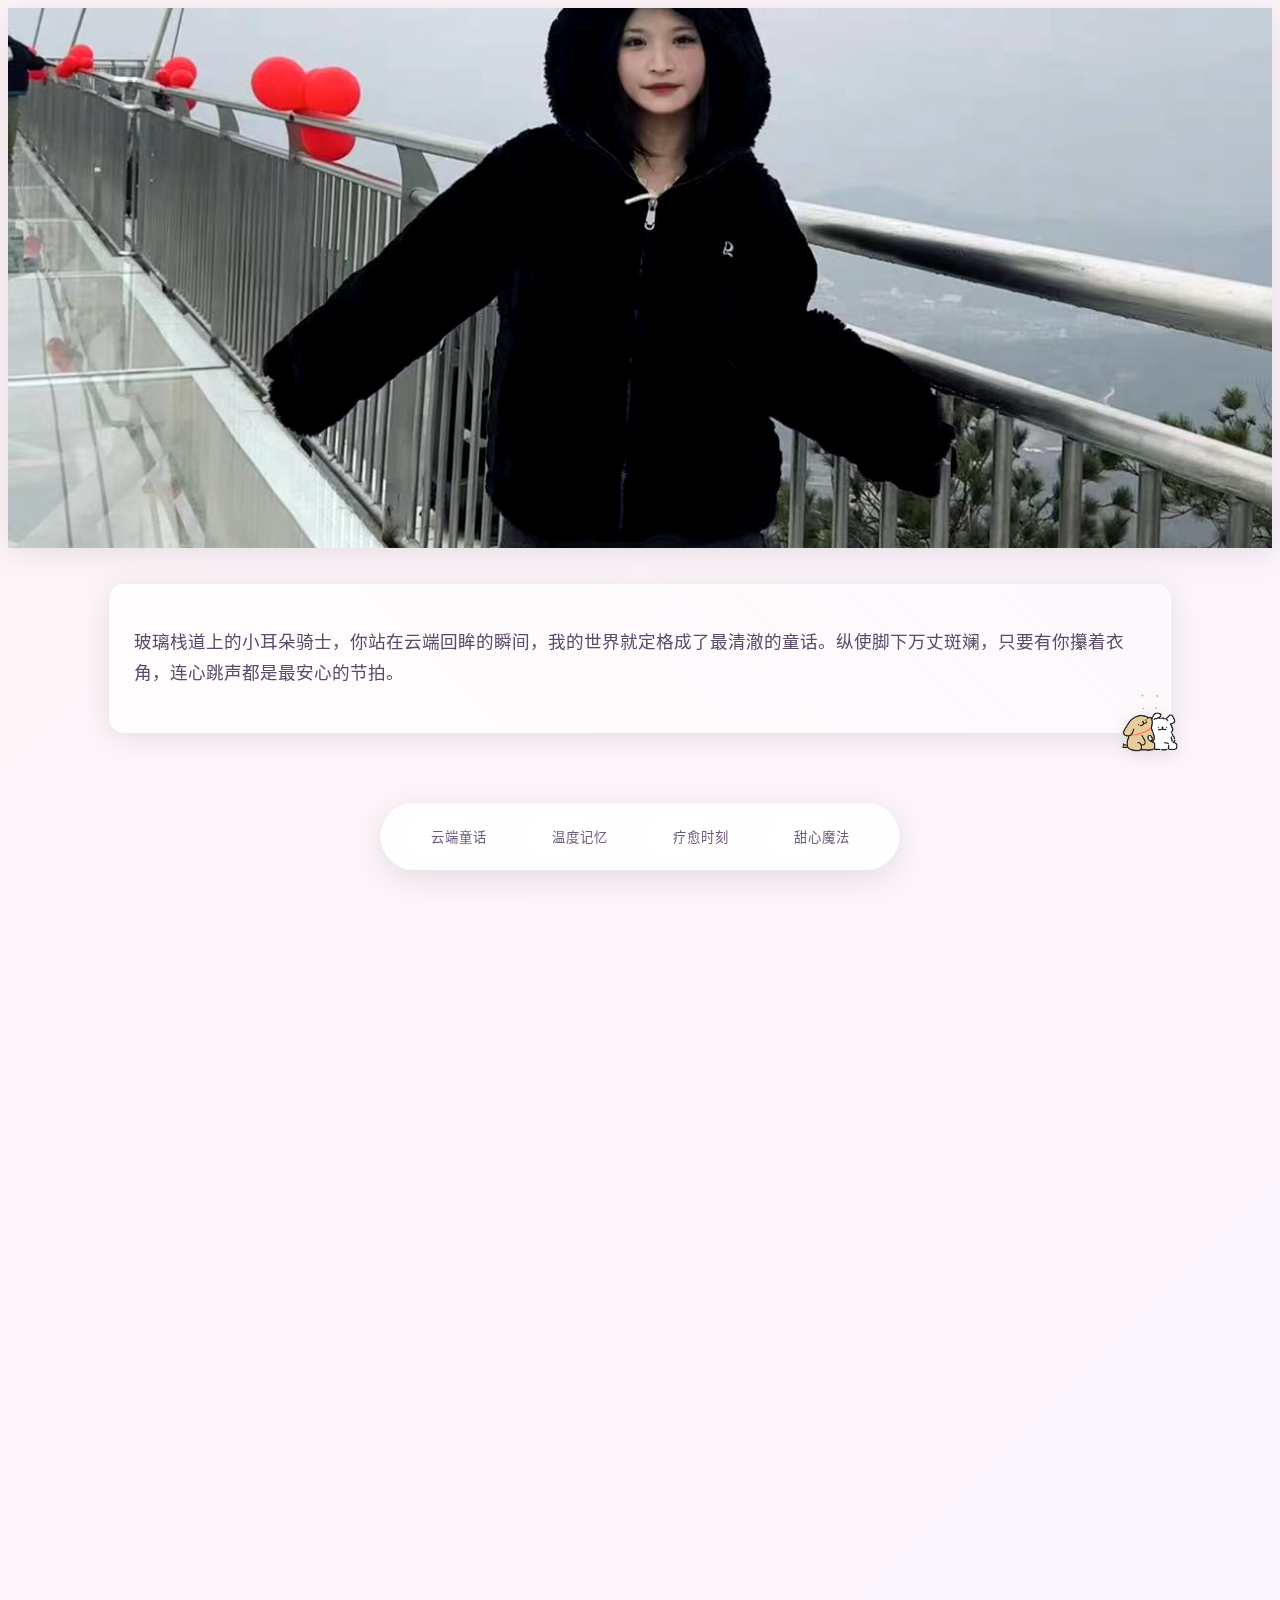
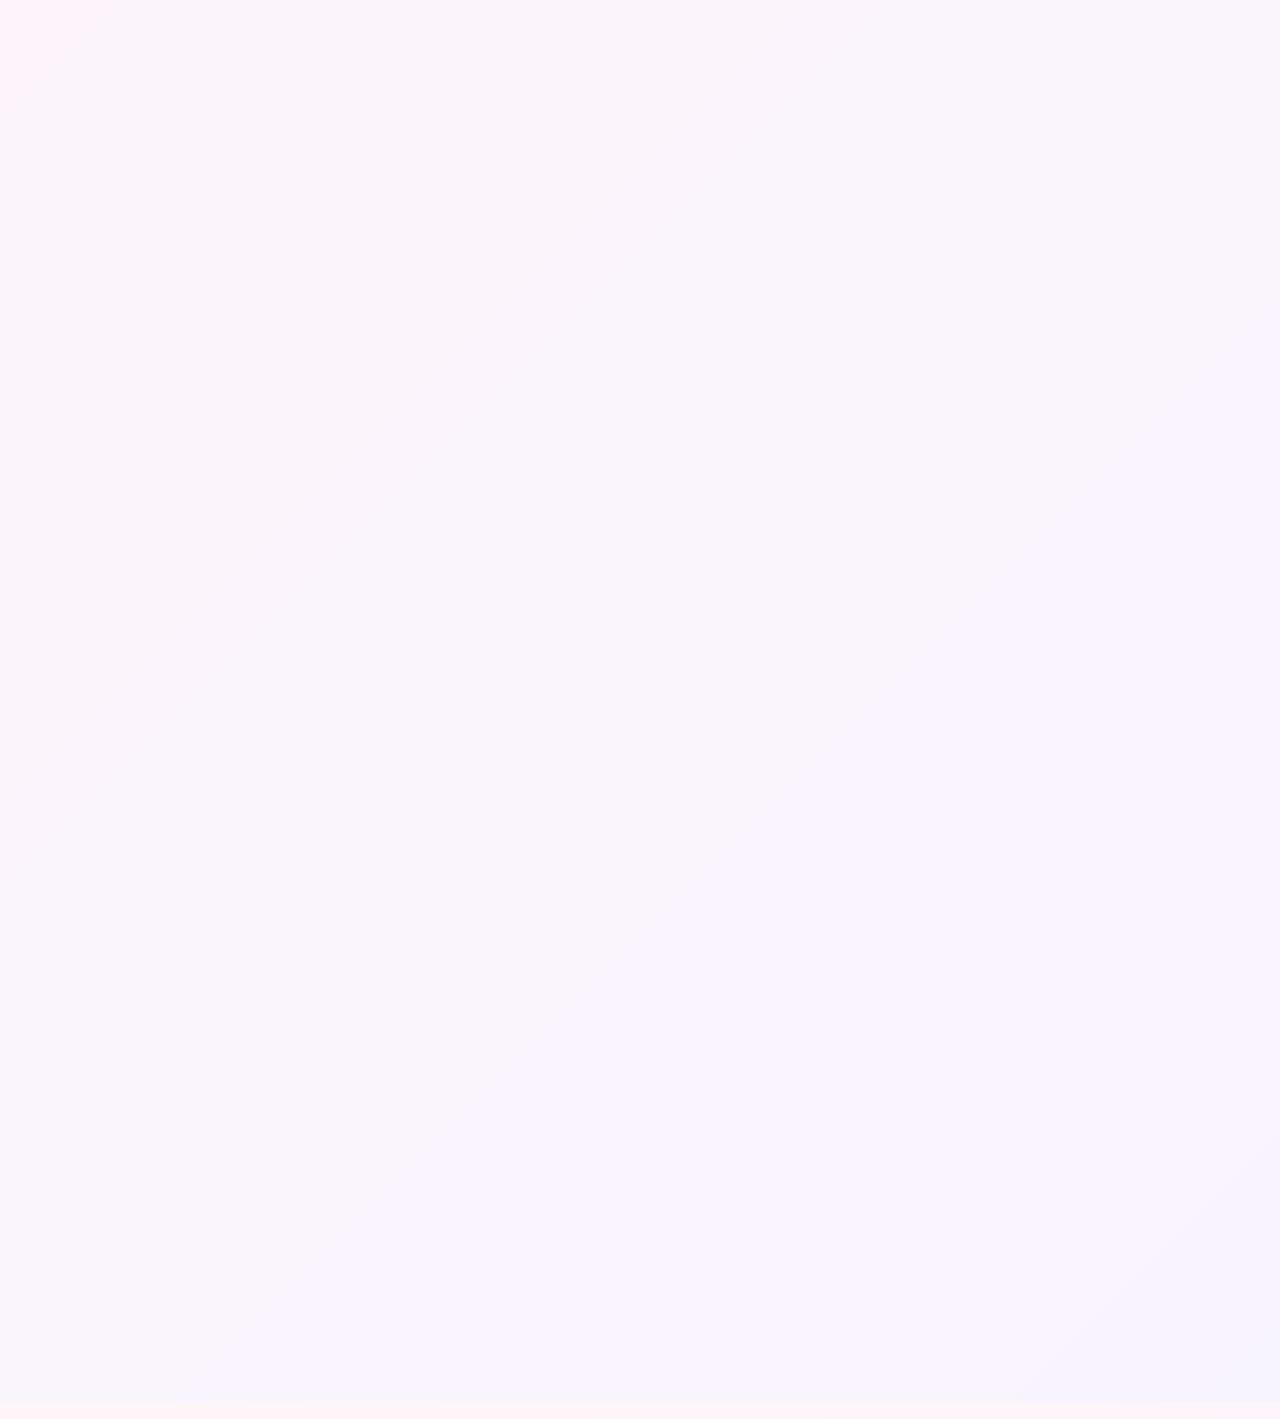
==== 04KeAiDuiXiang.html @ bbf90cf1 "444" ====
<!DOCTYPE html>
<html lang="zh-cn">
<head>
    <meta charset="UTF-8">
    <title>我们的记忆盒子</title>
    <style>
        :root {
            --primary-color: #ff7eb4;
            --secondary-color: #6c5b7b;
            --glass-effect: linear-gradient(120deg, rgba(255,255,255,0.15) 0%, rgba(255,255,255,0.05) 100%);
        }
        
        body {
            background: linear-gradient(135deg, #fff5f8 0%, #f8f4ff 100%);
            font-family: 'Microsoft YaHei', sans-serif;
            overflow-x: hidden;
        }
        
        /* 响应式图片容器 */
        .image-container {
            position: relative;
            max-width: 600px;
            margin: 20px auto;
            border-radius: 20px;
            overflow: hidden;
            box-shadow: 0 8px 32px rgba(0,0,0,0.1);
            transition: transform 0.3s ease;
        }
        
        .main-image {
            width: 100%;
            height: 60vh;
            object-fit: cover;
            object-position: center;
            filter: drop-shadow(0 4px 15px rgba(0,0,0,0.1));
        }
        
        /* 文字气泡增强 */
        .text-bubble {
            position: relative;
            max-width: 80%;
            margin: 2rem auto;
            padding: 1.5rem;
            background: var(--glass-effect);
            backdrop-filter: blur(10px);
            border-radius: 15px;
            box-shadow: 0 4px 30px rgba(0,0,0,0.1);
            border: 1px solid rgba(255,255,255,0.3);
        }
        
        .text-bubble::before {
            content: '';
            position: absolute;
            width: 40px;
            height: 40px;
            background: var(--glass-effect);
            top: -15px;
            left: 50%;
            transform: translateX(-50%) rotate(45deg);
            z-index: -1;
        }
        
        .text-bubble p {
            font-size: 1.1rem;
            line-height: 1.8;
            color: #5a4a6a;
            text-shadow: 0 2px 4px rgba(255,255,255,0.5);
        }
        
        /* 表情包动态布局 */
        .emoji {
            width: 80px;
            height: 80px;
            position: absolute;
            bottom: -30px;
            right: -20px;
            filter: drop-shadow(0 4px 8px rgba(0,0,0,0.1));
            transition: transform 0.3s ease;
        }
        
        .emoji:hover {
            transform: scale(1.1) rotate(-5deg);
        }
        
        /* 导航按钮重设计 */
        .nav-container {
            position: fixed;
            bottom: 30px;
            left: 50%;
            transform: translateX(-50%);
            display: inline-flex;
            gap: 15px;
            padding: 12px 25px;
            background: rgba(255, 255, 255, 0.9);
            backdrop-filter: blur(8px);
            border-radius: 50px;
            box-shadow: 0 8px 32px rgba(0,0,0,0.1);
        }
        
        .nav-container button {
            padding: 12px 25px;
            border: none;
            background: var(--glass-effect);
            color: var(--secondary-color);
            border-radius: 30px;
            cursor: pointer;
            transition: all 0.3s ease;
            font-weight: 500;
            letter-spacing: 1px;
        }
        
        .nav-container button:hover {
            background: var(--primary-color);
            color: white;
            transform: translateY(-3px);
            box-shadow: 0 5px 15px rgba(255,126,180,0.3);
        }
        
        /* 移动端优化 */
        @media (max-width: 768px) {
            .main-image {
                height: 45vh;
            }
        
            .text-bubble {
                max-width: 90%;
                padding: 1rem;
                margin: 1rem auto;
            }
        
            .emoji {
                width: 60px;
                height: 60px;
                bottom: -20px;
            }
        
            .nav-container {
                bottom: 15px;
                padding: 8px 15px;
                gap: 8px;
            }
        
            .nav-container button {
                padding: 8px 15px;
                font-size: 0.9rem;
            }
        }
        
        /* 页面切换动画 */
        .page {
            opacity: 0;
            transform: translateY(20px);
            transition: all 0.6s cubic-bezier(0.23, 1, 0.32, 1);
        }
        
        .active-page {
            opacity: 1;
            transform: translateY(0);
        }
    </style>
</head>
<body>
    <!-- 页面1：云端童话 -->
    <section id="page1" class="page active-page">
        <img src="images/BoLiQiao.jpg" alt="玻璃栈道" class="main-image">
        <div class="text-bubble">
            <p>玻璃栈道上的小耳朵骑士，你站在云端回眸的瞬间，我的世界就定格成了最清澈的童话。纵使脚下万丈斑斓，只要有你攥着衣角，连心跳声都是最安心的节拍。</p>
            <img src="images/cece.gif" class="emoji" alt="北极熊表情">
        </div>
    </section>

    <!-- 页面2：温度记忆 -->
    <section id="page2" class="page">
        <img src="images/CheShangYangGuang.jpg" alt="毛衣时光" class="main-image">
        <div class="text-bubble">
            <p>毛衣的褶皱藏着我们的温度，项链摇晃的微光里住着心跳的频率。即使车窗外的风景都虚化，你发梢卷起的弧度永远是我目光的锚点。.</p>
            <img src="images/qidai.gif" class="emoji" alt="垂耳兔表情">
        </div>
    </section>

    <!-- 页面3：疗愈时刻 -->
    <section id="page3" class="page">
        <img src="images/ShengBingNanShou.jpg" alt="疗愈时光" class="main-image">
        <div class="text-bubble">
            <p>绷带裹不住你眼里的星河，这副眼镜倒映的，是我正在笨拙却坚定地学着把心跳缠成守护你的蝴蝶结。</p>
            <img src="images/Shuixing.gif" class="emoji" alt="猫咪表情">
        </div>
    </section>

    <!-- 页面4：甜心魔法 -->
    <section id="page4" class="page">
        <img src="images/DanGaoBiXin.jpg" alt="爱心蛋糕" class="main-image">
        <div class="text-bubble">
            <p>你指尖的爱心魔法刚点亮这个角落，Hello Kitty的甜度就输了三分——原来蕾丝褶皱里藏着的，是我们用晚安吻称量过温柔时光。</p>
            <img src="images/SongHua.gif" class="emoji" alt="蛋糕猫表情">
        </div>
    </section>

    <!-- 底部导航 -->
    <nav class="nav-container">
        <button onclick="showPage(1)">云端童话</button>
        <button onclick="showPage(2)">温度记忆</button>
        <button onclick="showPage(3)">疗愈时刻</button>
        <button onclick="showPage(4)">甜心魔法</button>
    </nav>

    <script>
        
        // 页面切换逻辑
        function showPage(pageNumber) {
            document.querySelectorAll('.page').forEach(page => {
                page.classList.remove('active-page');
            });
            document.getElementById(`page${pageNumber}`).classList.add('active-page');
        }

        // 初始化特效
        document.querySelectorAll('.text-bubble').forEach(bubble => {
            bubble.style.background = 'linear-gradient(45deg, rgba(255,255,255,0.8), rgba(255,255,255,0.3))';
        });
        
        document.body.addEventListener('mousemove', (e) => {
    const particles = document.createElement('div');
    particles.style.cssText = `
        position: fixed;
        width: 4px;
        height: 4px;
        background: ${Math.random() > 0.5 ? 'var(--primary-color)' : 'var(--secondary-color)'};
        border-radius: 50%;
        pointer-events: none;
        left: ${e.pageX}px;
        top: ${e.pageY}px;
        transition: transform 0.3s, opacity 1s;
    `;
    document.body.appendChild(particles);
    
    setTimeout(() => {
        particles.style.transform = 'scale(2)';
        particles.style.opacity = '0';
        setTimeout(() => particles.remove(), 1000);
    }, 50);
});
        

        
    </script>
</body>
</html>
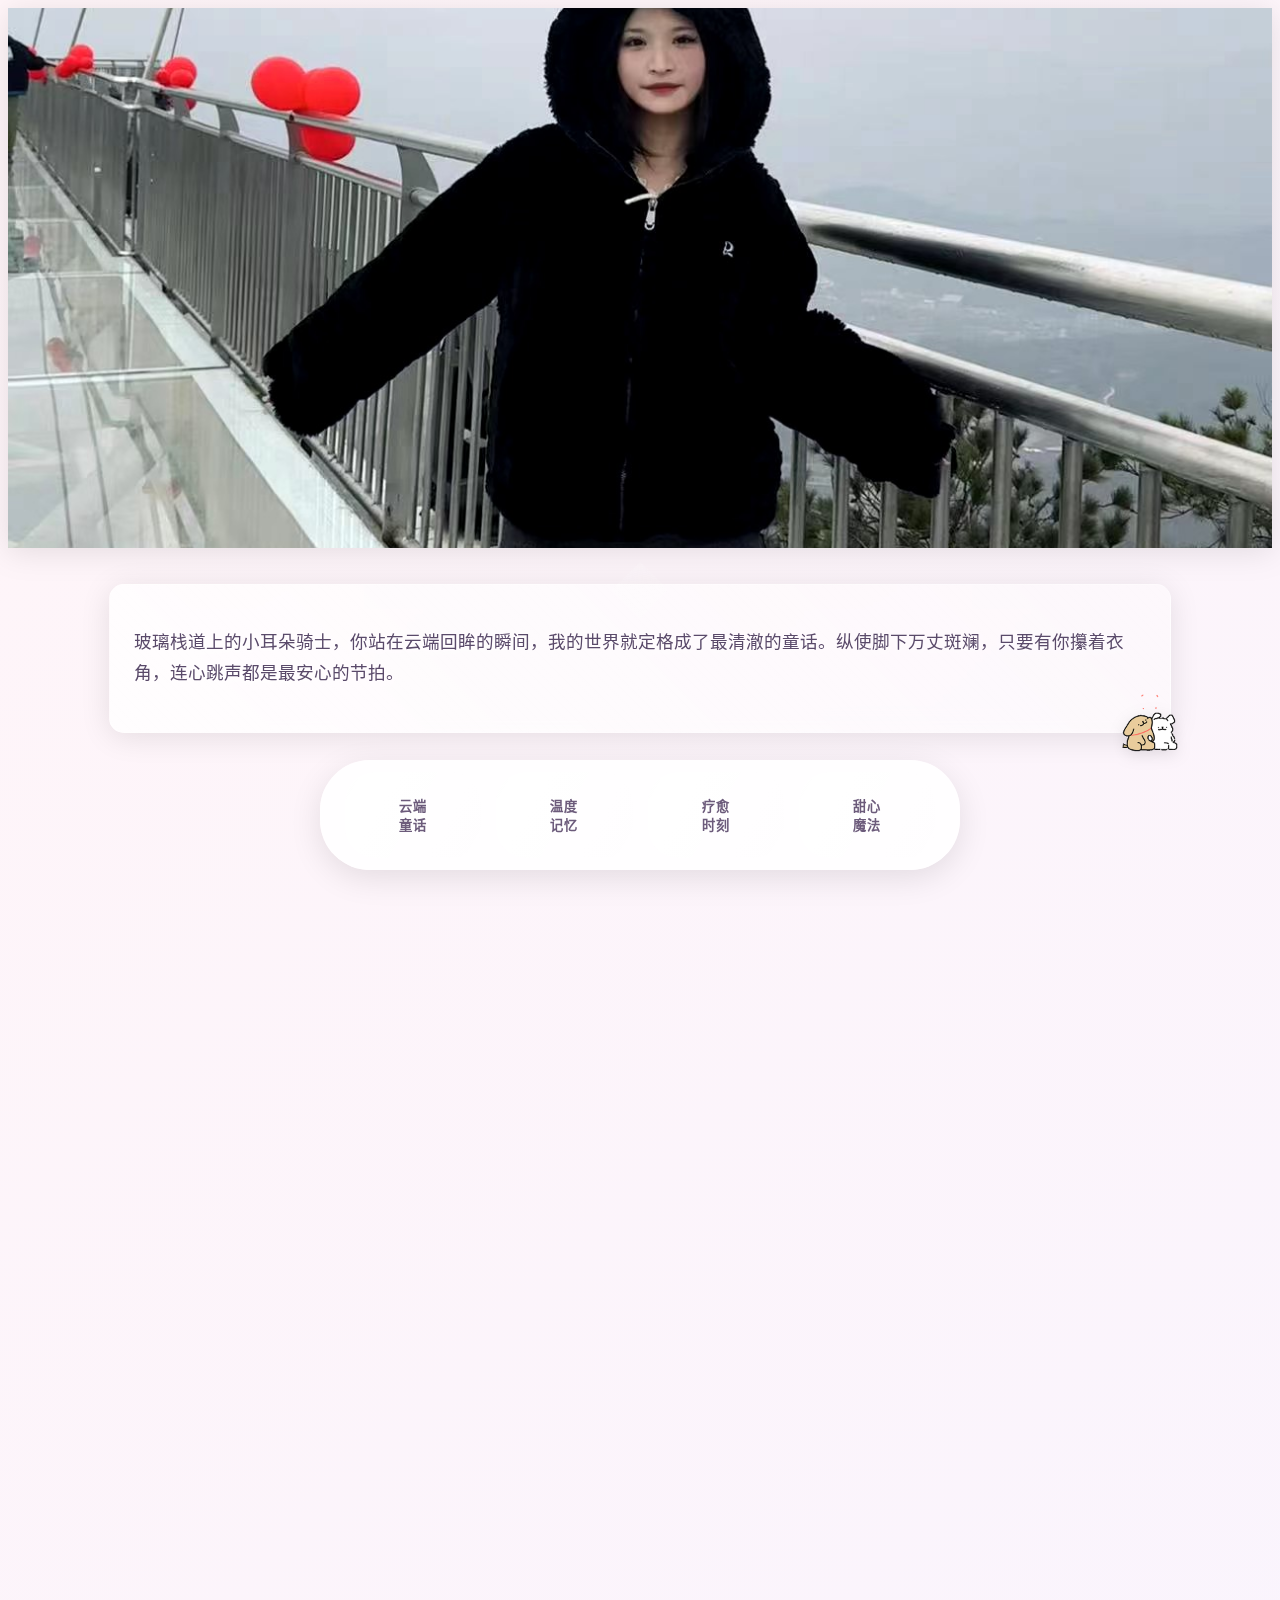
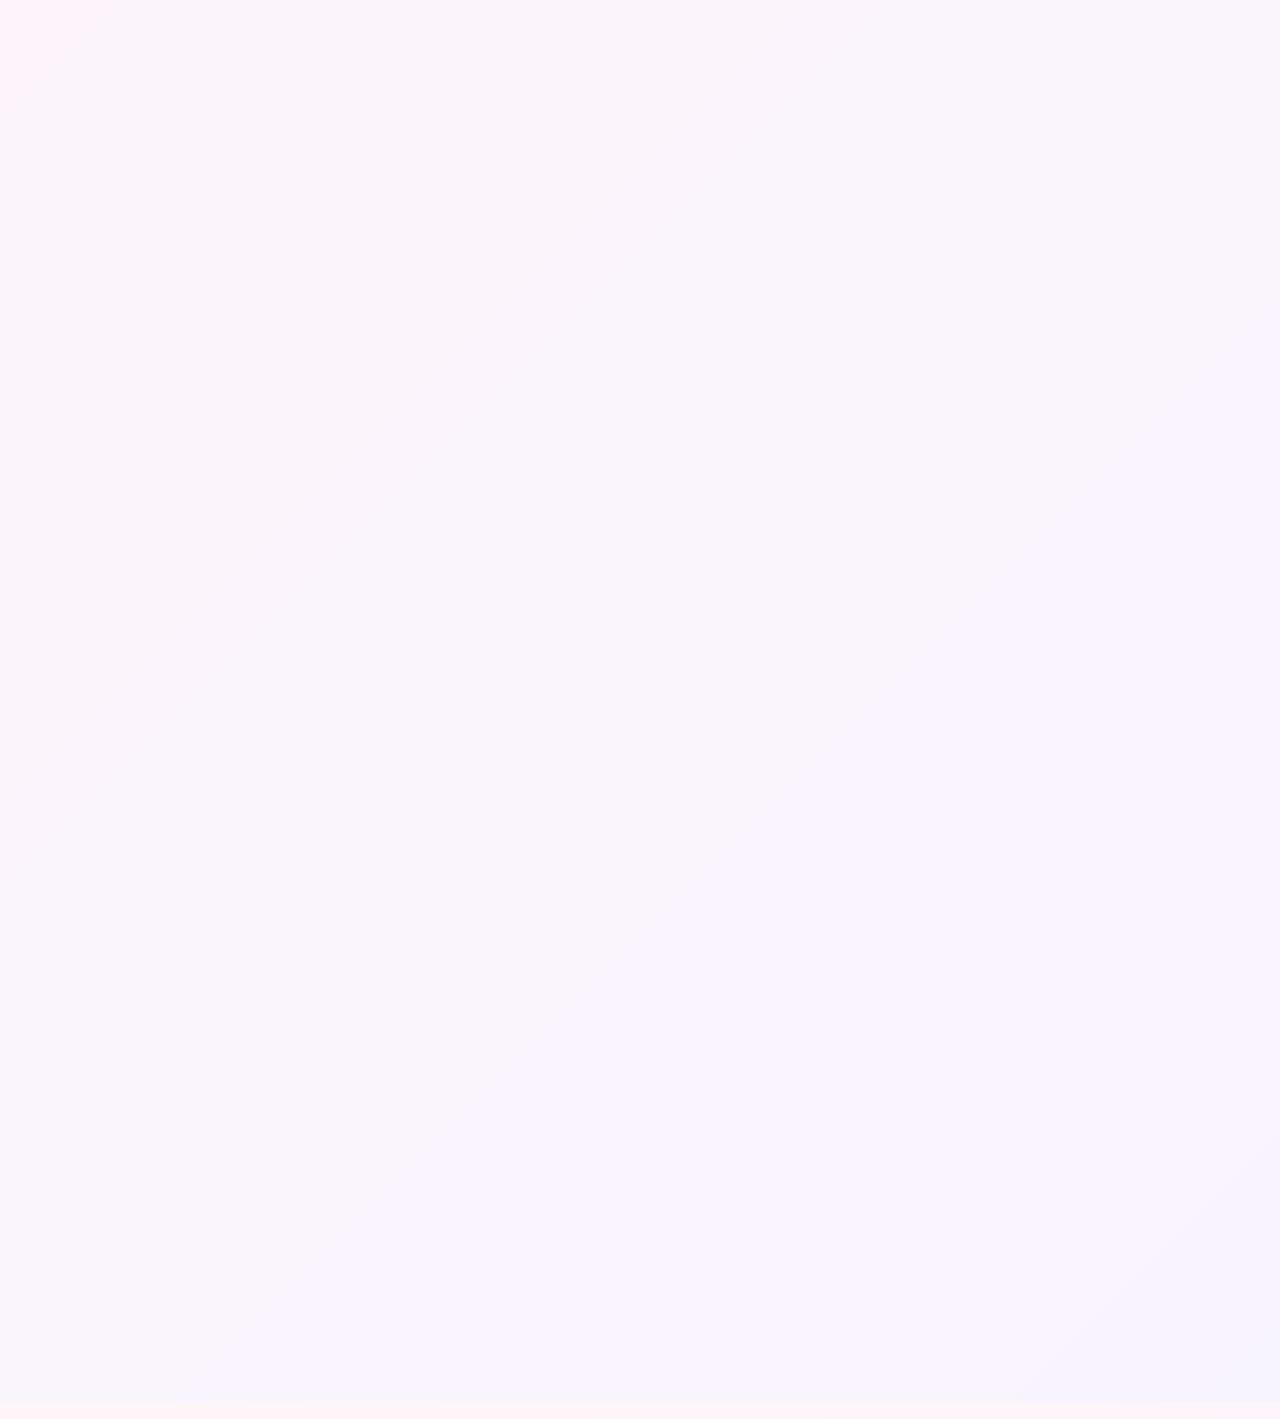
==== commit c982de8a: "Update 04KeAiDuiXiang.html" ====
--- a/04KeAiDuiXiang.html
+++ b/04KeAiDuiXiang.html
@@ -98,14 +98,14 @@
         }
         
         .nav-container button {
-            padding: 12px 25px;
+            padding: 24px 50px;
             border: none;
             background: var(--glass-effect);
             color: var(--secondary-color);
             border-radius: 30px;
             cursor: pointer;
             transition: all 0.3s ease;
-            font-weight: 500;
+            font-weight: 1000;
             letter-spacing: 1px;
         }
         
@@ -141,7 +141,7 @@
             }
         
             .nav-container button {
-                padding: 8px 15px;
+                padding: 24px 50px;
                 font-size: 0.9rem;
             }
         }
@@ -183,7 +183,7 @@
         <img src="images/ShengBingNanShou.jpg" alt="疗愈时光" class="main-image">
         <div class="text-bubble">
             <p>绷带裹不住你眼里的星河，这副眼镜倒映的，是我正在笨拙却坚定地学着把心跳缠成守护你的蝴蝶结。</p>
-            <img src="images/Shuixing.gif" class="emoji" alt="猫咪表情">
+            <img src="images/ShuiXing.gif" class="emoji" alt="猫咪表情">
         </div>
     </section>
 
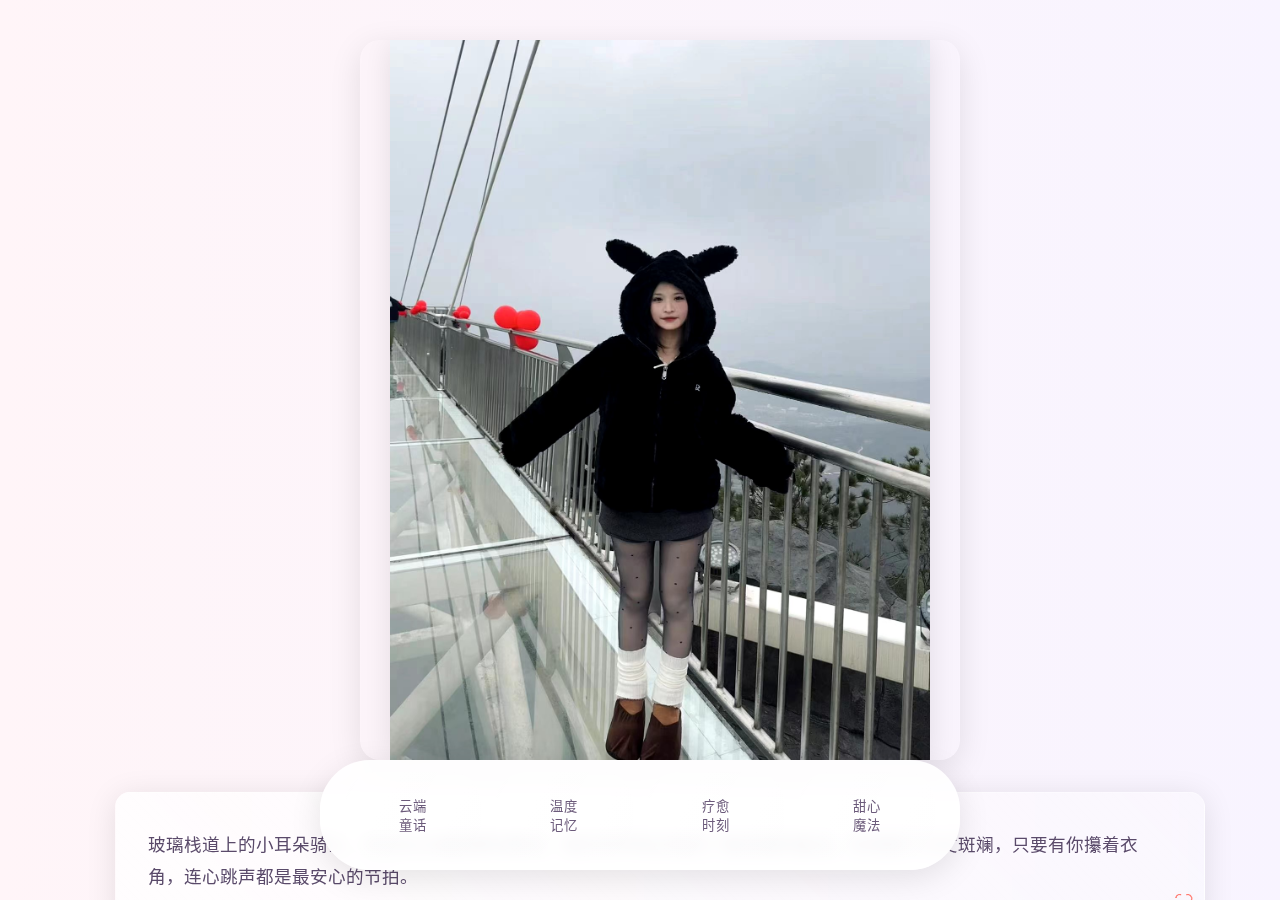
==== commit d08b74da: "Update 04KeAiDuiXiang.html" ====
--- a/04KeAiDuiXiang.html
+++ b/04KeAiDuiXiang.html
@@ -20,16 +20,21 @@
         .image-container {
             position: relative;
             max-width: 600px;
+            max-height: 900px;
             margin: 20px auto;
             border-radius: 20px;
             overflow: hidden;
             box-shadow: 0 8px 32px rgba(0,0,0,0.1);
             transition: transform 0.3s ease;
+            display: flex;           /* 新增flex布局 */
+            justify-content: center; /* 水平居中 */
+            align-items: center;     /* 垂直居中 */
+
         }
         
         .main-image {
-            width: 100%;
-            height: 60vh;
+            width: 90%;
+            height: auto;
             object-fit: cover;
             object-position: center;
             filter: drop-shadow(0 4px 15px rgba(0,0,0,0.1));
@@ -39,13 +44,14 @@
         .text-bubble {
             position: relative;
             max-width: 80%;
-            margin: 2rem auto;
-            padding: 1.5rem;
+            margin: 2rem auto 3rem;  /* 下边距从auto改为3rem */
+            padding: 1.5rem 2rem;   /* 左右增加内边距 */
             background: var(--glass-effect);
             backdrop-filter: blur(10px);
             border-radius: 15px;
             box-shadow: 0 4px 30px rgba(0,0,0,0.1);
             border: 1px solid rgba(255,255,255,0.3);
+            margin-bottom:150px;
         }
         
         .text-bubble::before {
@@ -65,6 +71,7 @@
             line-height: 1.8;
             color: #5a4a6a;
             text-shadow: 0 2px 4px rgba(255,255,255,0.5);
+            margin: 0.8rem 0;  /* 新增段落间距 */
         }
         
         /* 表情包动态布局 */
@@ -105,7 +112,7 @@
             border-radius: 30px;
             cursor: pointer;
             transition: all 0.3s ease;
-            font-weight: 1000;
+            font-weight: 500;
             letter-spacing: 1px;
         }
         
@@ -146,23 +153,31 @@
             }
         }
         
-        /* 页面切换动画 */
         .page {
-            opacity: 0;
-            transform: translateY(20px);
-            transition: all 0.6s cubic-bezier(0.23, 1, 0.32, 1);
-        }
-        
-        .active-page {
-            opacity: 1;
-            transform: translateY(0);
-        }
+    position: fixed;
+    top: 0;
+    left: 0;
+    width: 100%;
+    height: 100vh;
+    padding: 20px;
+    overflow-y: auto;
+    opacity: 0;
+    transform: translateY(20px);
+    transition: all 0.6s cubic-bezier(0.23, 1, 0.32, 1);
+    pointer-events: none;
+}
+
+.active-page {
+    opacity: 1;
+    transform: translateY(0);
+    pointer-events: auto;
+}
     </style>
 </head>
 <body>
     <!-- 页面1：云端童话 -->
     <section id="page1" class="page active-page">
-        <img src="images/BoLiQiao.jpg" alt="玻璃栈道" class="main-image">
+        <div class="image-container"><img src="images/BoLiQiao.jpg" alt="玻璃栈道" class="main-image"></div>
         <div class="text-bubble">
             <p>玻璃栈道上的小耳朵骑士，你站在云端回眸的瞬间，我的世界就定格成了最清澈的童话。纵使脚下万丈斑斓，只要有你攥着衣角，连心跳声都是最安心的节拍。</p>
             <img src="images/cece.gif" class="emoji" alt="北极熊表情">
@@ -171,7 +186,7 @@
 
     <!-- 页面2：温度记忆 -->
     <section id="page2" class="page">
-        <img src="images/CheShangYangGuang.jpg" alt="毛衣时光" class="main-image">
+        <div class="image-container"><img src="images/CheShangYangGuang.jpg" alt="毛衣时光" class="main-image"></div>
         <div class="text-bubble">
             <p>毛衣的褶皱藏着我们的温度，项链摇晃的微光里住着心跳的频率。即使车窗外的风景都虚化，你发梢卷起的弧度永远是我目光的锚点。.</p>
             <img src="images/qidai.gif" class="emoji" alt="垂耳兔表情">
@@ -180,7 +195,7 @@
 
     <!-- 页面3：疗愈时刻 -->
     <section id="page3" class="page">
-        <img src="images/ShengBingNanShou.jpg" alt="疗愈时光" class="main-image">
+        <div class="image-container"> <img src="images/ShengBingNanShou.jpg" alt="疗愈时光" class="main-image"></div>
         <div class="text-bubble">
             <p>绷带裹不住你眼里的星河，这副眼镜倒映的，是我正在笨拙却坚定地学着把心跳缠成守护你的蝴蝶结。</p>
             <img src="images/ShuiXing.gif" class="emoji" alt="猫咪表情">
@@ -189,12 +204,13 @@
 
     <!-- 页面4：甜心魔法 -->
     <section id="page4" class="page">
-        <img src="images/DanGaoBiXin.jpg" alt="爱心蛋糕" class="main-image">
+        <div class="image-container"><img src="images/DanGaoBiXin.jpg" alt="爱心蛋糕" class="main-image"></div>
         <div class="text-bubble">
             <p>你指尖的爱心魔法刚点亮这个角落，Hello Kitty的甜度就输了三分——原来蕾丝褶皱里藏着的，是我们用晚安吻称量过温柔时光。</p>
             <img src="images/SongHua.gif" class="emoji" alt="蛋糕猫表情">
         </div>
     </section>
+
 
     <!-- 底部导航 -->
     <nav class="nav-container">
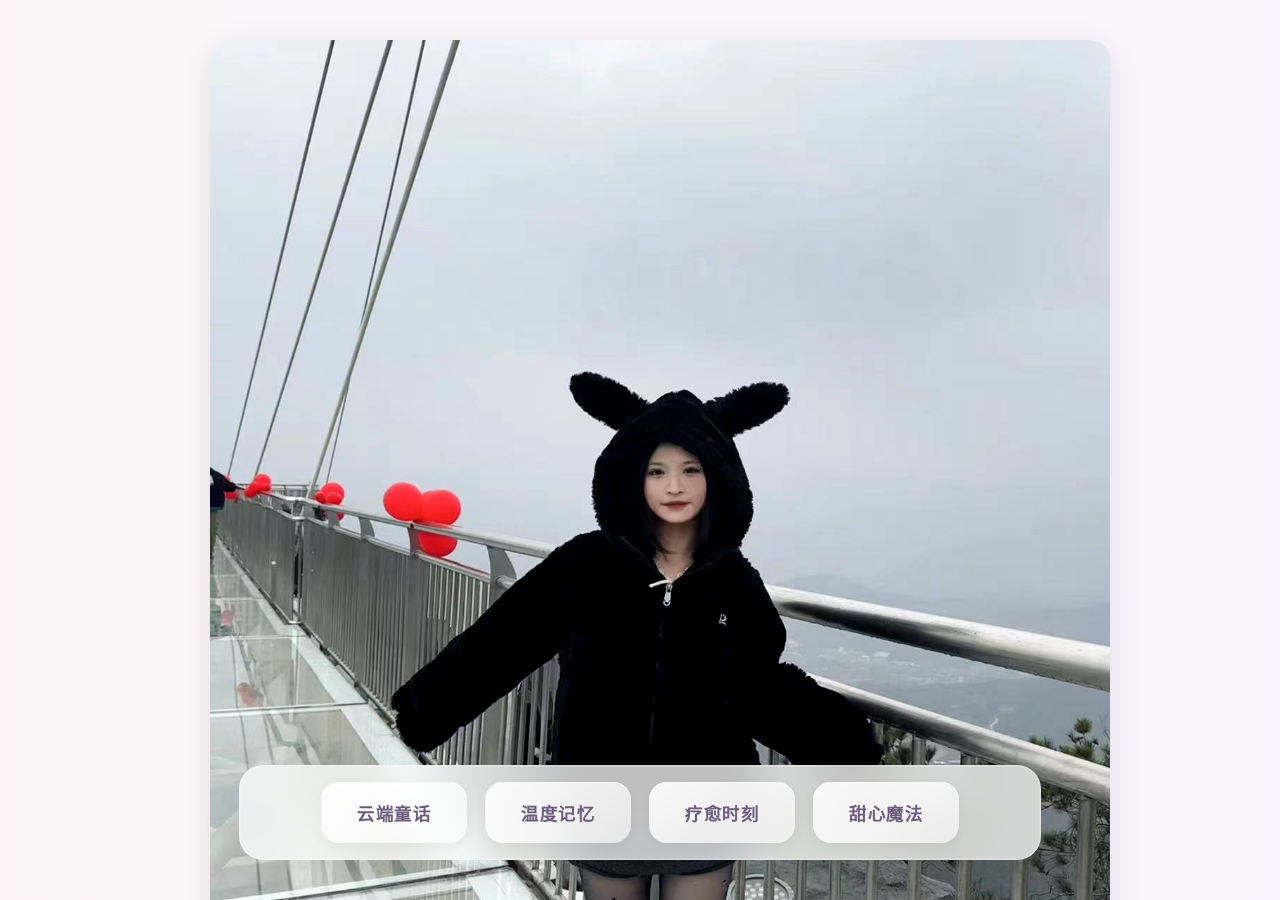
==== commit 6f8e44dd: "Update 04KeAiDuiXiang.html" ====
--- a/04KeAiDuiXiang.html
+++ b/04KeAiDuiXiang.html
@@ -19,8 +19,8 @@
         /* 响应式图片容器 */
         .image-container {
             position: relative;
-            max-width: 600px;
-            max-height: 900px;
+            max-width: 900px;
+            max-height: 1200px;
             margin: 20px auto;
             border-radius: 20px;
             overflow: hidden;
@@ -33,8 +33,8 @@
         }
         
         .main-image {
-            width: 90%;
-            height: auto;
+            width: 100%;
+            height: 100%;
             object-fit: cover;
             object-position: center;
             filter: drop-shadow(0 4px 15px rgba(0,0,0,0.1));
@@ -67,7 +67,7 @@
         }
         
         .text-bubble p {
-            font-size: 1.1rem;
+            font-size: 1.5rem;
             line-height: 1.8;
             color: #5a4a6a;
             text-shadow: 0 2px 4px rgba(255,255,255,0.5);
@@ -89,69 +89,92 @@
             transform: scale(1.1) rotate(-5deg);
         }
         
-        /* 导航按钮重设计 */
-        .nav-container {
-            position: fixed;
-            bottom: 30px;
-            left: 50%;
-            transform: translateX(-50%);
-            display: inline-flex;
-            gap: 15px;
-            padding: 12px 25px;
-            background: rgba(255, 255, 255, 0.9);
-            backdrop-filter: blur(8px);
-            border-radius: 50px;
-            box-shadow: 0 8px 32px rgba(0,0,0,0.1);
-        }
-        
-        .nav-container button {
-            padding: 24px 50px;
-            border: none;
-            background: var(--glass-effect);
-            color: var(--secondary-color);
-            border-radius: 30px;
-            cursor: pointer;
-            transition: all 0.3s ease;
-            font-weight: 500;
-            letter-spacing: 1px;
-        }
-        
-        .nav-container button:hover {
-            background: var(--primary-color);
-            color: white;
-            transform: translateY(-3px);
-            box-shadow: 0 5px 15px rgba(255,126,180,0.3);
-        }
-        
-        /* 移动端优化 */
-        @media (max-width: 768px) {
-            .main-image {
-                height: 45vh;
-            }
-        
-            .text-bubble {
-                max-width: 90%;
-                padding: 1rem;
-                margin: 1rem auto;
-            }
-        
-            .emoji {
-                width: 60px;
-                height: 60px;
-                bottom: -20px;
-            }
-        
-            .nav-container {
-                bottom: 15px;
-                padding: 8px 15px;
-                gap: 8px;
-            }
-        
-            .nav-container button {
-                padding: 24px 50px;
-                font-size: 0.9rem;
-            }
-        }
+       /* 导航容器增强 */
+.nav-container {
+    position: fixed;
+    bottom: 40px;
+    left: 50%;
+    transform: translateX(-50%);
+    display: flex;
+    gap: 18px;
+    padding: 16px;
+    background: rgba(255, 255, 255, 0.75);
+    backdrop-filter: blur(20px) saturate(180%);
+    border-radius: 24px;
+    box-shadow: 
+        0 12px 40px rgba(0,0,0,0.08),
+        inset 0 0 0 1px rgba(255,255,255,0.2);
+    border: 1px solid rgba(255,255,255,0.3);
+    min-width: 60vw;
+    justify-content: center;
+    transition: all 0.4s cubic-bezier(0.175, 0.885, 0.32, 1.1);
+}
+
+/* 悬浮态容器动效 */
+.nav-container:hover {
+    transform: translateX(-50%) scale(1.02);
+    box-shadow: 
+        0 16px 48px rgba(0,0,0,0.12),
+        inset 0 0 0 1px rgba(255,255,255,0.3);
+}
+
+/* 按钮质感升级 */
+.nav-container button {
+    padding: 18px 36px;
+    border: none;
+    background: 
+        linear-gradient(145deg, 
+            rgba(255,255,255,0.9) 0%,
+            rgba(255,255,255,0.6) 100%);
+    color: var(--secondary-color);
+    border-radius: 18px;
+    cursor: pointer;
+    transition: 
+        transform 0.3s ease,
+        box-shadow 0.3s ease,
+        background 0.4s ease;
+    font-weight: 600;
+    letter-spacing: 0.5px;
+    font-size: 1.1em;
+    white-space: nowrap;
+    box-shadow: 
+        0 4px 12px rgba(0,0,0,0.05),
+        inset 0 1px 0 rgba(255,255,255,0.8);
+}
+
+/* 按钮悬浮态 */
+.nav-container button:hover {
+    background: 
+        linear-gradient(145deg, 
+            var(--primary-color) 0%,
+            #ff6fa5 100%);
+    color: white;
+    transform: translateY(-2px) scale(1.05);
+    box-shadow: 
+        0 6px 24px rgba(255,126,180,0.3),
+        inset 0 1px 0 rgba(255,255,255,0.2);
+}
+
+/* 按钮激活态 */
+.nav-container button:active {
+    transform: translateY(1px) scale(0.98);
+}
+
+/* 移动端适配 */
+@media (max-width: 768px) {
+    .nav-container {
+        bottom: 20px;
+        padding: 12px;
+        min-width: 80vw;
+        gap: 12px;
+    }
+    
+    .nav-container button {
+        padding: 14px 24px;
+        font-size: 0.95em;
+        border-radius: 14px;
+    }
+}
         
         .page {
     position: fixed;
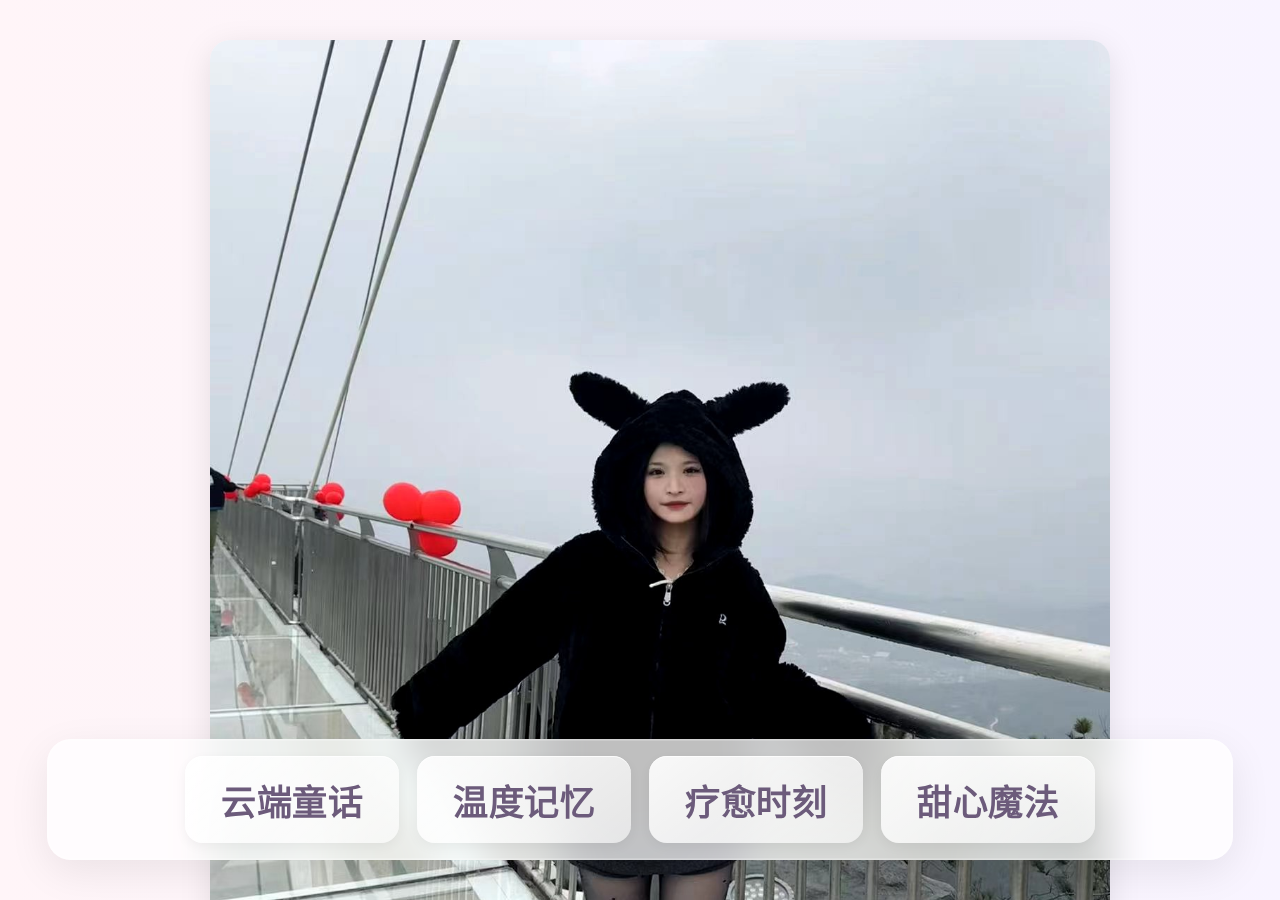
==== commit 4520000c: "Update 04KeAiDuiXiang.html" ====
--- a/04KeAiDuiXiang.html
+++ b/04KeAiDuiXiang.html
@@ -67,7 +67,7 @@
         }
         
         .text-bubble p {
-            font-size: 1.5rem;
+            font-size: 2.5rem;
             line-height: 1.8;
             color: #5a4a6a;
             text-shadow: 0 2px 4px rgba(255,255,255,0.5);
@@ -76,8 +76,8 @@
         
         /* 表情包动态布局 */
         .emoji {
-            width: 80px;
-            height: 80px;
+            width: 160px;
+            height: 160px;
             position: absolute;
             bottom: -30px;
             right: -20px;
@@ -90,24 +90,24 @@
         }
         
        /* 导航容器增强 */
-.nav-container {
-    position: fixed;
-    bottom: 40px;
-    left: 50%;
-    transform: translateX(-50%);
-    display: flex;
-    gap: 18px;
-    padding: 16px;
-    background: rgba(255, 255, 255, 0.75);
-    backdrop-filter: blur(20px) saturate(180%);
-    border-radius: 24px;
-    box-shadow: 
-        0 12px 40px rgba(0,0,0,0.08),
-        inset 0 0 0 1px rgba(255,255,255,0.2);
-    border: 1px solid rgba(255,255,255,0.3);
-    min-width: 60vw;
-    justify-content: center;
-    transition: all 0.4s cubic-bezier(0.175, 0.885, 0.32, 1.1);
+       .nav-container {
+    position: fixed;         /* 固定定位在视口中 */
+    bottom: 40px;            /* 距离底部40像素 */
+    left: 50%;               /* 水平居中定位 */
+    transform: translateX(-50%); /* 精确水平居中 */
+    display: flex;           /* 弹性布局排列按钮 */
+    gap: 18px;               /* 按钮间距18像素 */
+    padding: 16px;           /* 内边距 */
+    background: rgba(255, 255, 255, 0.75); /* 75%透明度的白色背景 */
+    backdrop-filter: blur(20px) saturate(180%); /* 背景模糊和饱和度增强 */
+    border-radius: 24px;      /* 圆角半径 */
+    box-shadow: 
+        0 12px 40px rgba(0,0,0,0.08),  /* 外阴影 */
+        inset 0 0 0 1px rgba(255,255,255,0.2); /* 内发光边框效果 */
+    border: 1px solid rgba(255,255,255,0.3); /* 半透明边框 */
+    min-width: 90vw;         /* 最小宽度为视口宽度60% */
+    justify-content: center; /* 子元素水平居中 */
+    transition: all 0.4s cubic-bezier(0.175, 0.885, 0.32, 1.1); /* 平滑动画过渡 */
 }
 
 /* 悬浮态容器动效 */
@@ -120,26 +120,26 @@
 
 /* 按钮质感升级 */
 .nav-container button {
-    padding: 18px 36px;
-    border: none;
+    padding: 18px 36px;            /* 按钮内边距：上下18px 左右36px */
+    border: none;                   /* 去除默认边框 */
     background: 
-        linear-gradient(145deg, 
-            rgba(255,255,255,0.9) 0%,
-            rgba(255,255,255,0.6) 100%);
-    color: var(--secondary-color);
-    border-radius: 18px;
-    cursor: pointer;
-    transition: 
-        transform 0.3s ease,
-        box-shadow 0.3s ease,
-        background 0.4s ease;
-    font-weight: 600;
-    letter-spacing: 0.5px;
-    font-size: 1.1em;
-    white-space: nowrap;
-    box-shadow: 
-        0 4px 12px rgba(0,0,0,0.05),
-        inset 0 1px 0 rgba(255,255,255,0.8);
+        linear-gradient(145deg,     /* 145度渐变背景 */
+            rgba(255,255,255,0.9) 0%,   /* 顶部90%透明白 */
+            rgba(255,255,255,0.6) 100%);/* 底部60%透明白 */
+    color: var(--secondary-color);  /* 使用次级主题色 */
+    border-radius: 18px;            /* 圆角半径18px */
+    cursor: pointer;                /* 鼠标手型指针 */
+    transition:                     /* 多属性过渡动画 */
+        transform 0.3s ease,        /* 变形效果0.3秒缓动 */
+        box-shadow 0.3s ease,       /* 阴影变化0.3秒缓动 */
+        background 0.4s ease;       /* 背景渐变0.4秒缓动 */
+    font-weight: 600;               /* 中等加粗字体 */
+    letter-spacing: 0.5px;          /* 字间距扩大0.5px */
+    font-size: 2.2em;               /* 1.1倍基准字号 */
+    white-space: nowrap;            /* 禁止文字换行 */
+    box-shadow: 
+        0 4px 12px rgba(0,0,0,0.05), /* 外阴影：柔和投影 */
+        inset 0 1px 0 rgba(255,255,255,0.8); /* 内阴影：顶部高光 */
 }
 
 /* 按钮悬浮态 */
